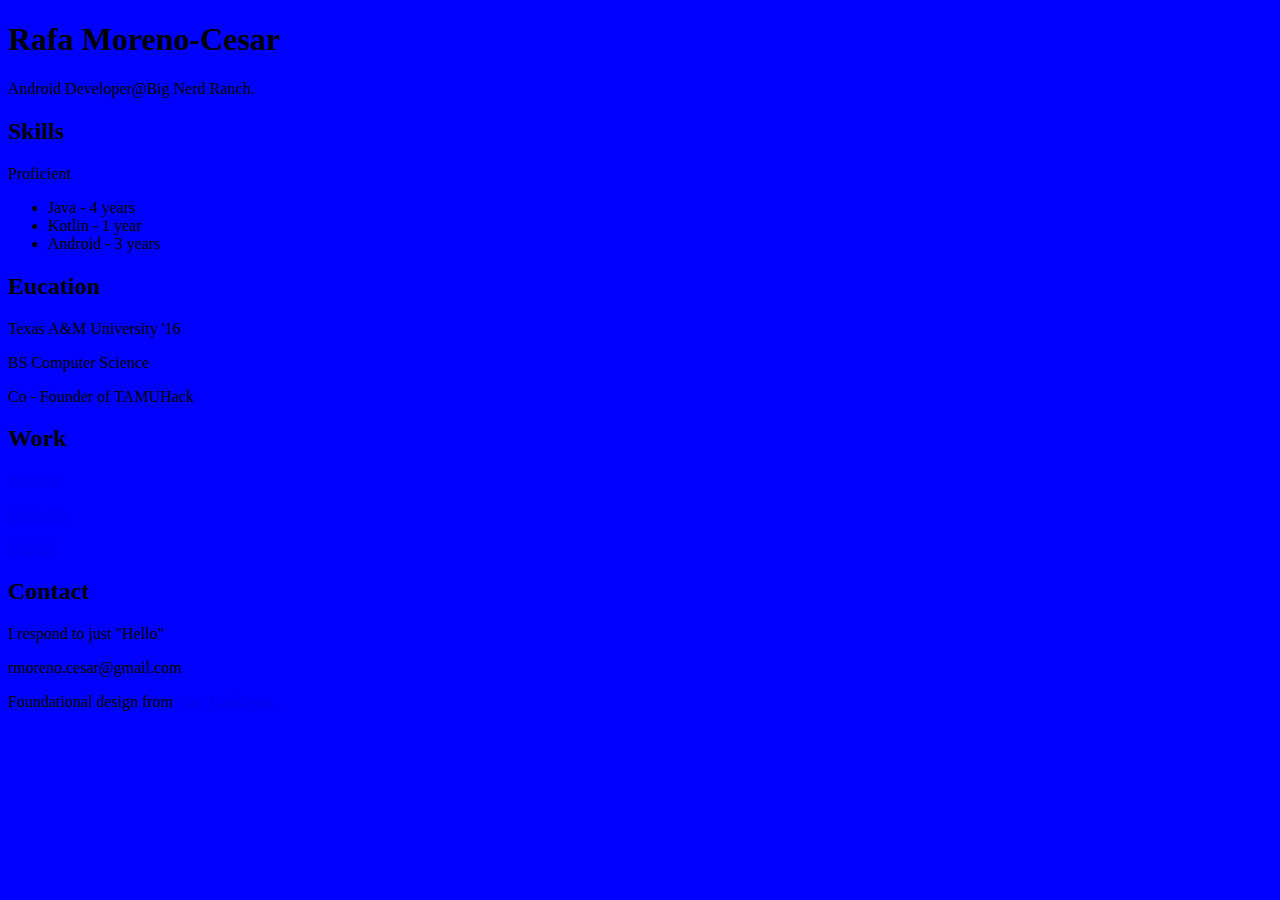
==== index.html @ a9cc30ae "spelling error" ====
<!DOCTYPE html>
<html>
    <head>
        <title>Rafa Moreno Cesar</title>
        <meta name=viewport content="width=device-width, initial-scale=1">
        <link rel="stylesheet" href="css/bootstrap.min.css">
        <link rel="stylesheet" href="css/animate.min.css">
        <link rel="stylesheet" href="css/style.css">
		<link href='http://fonts.googleapis.com/css?family=Quicksand:300,400,700' rel='stylesheet' type='text/css'>
    </head>
    <body bgcolor="blue">
        <h1 class="name animated flipInX">Rafa Moreno-Cesar</h1>
		<p class = "intro animated flipInX">Android Developer@Big Nerd Ranch.</p>
        <div class="boxes row animated flipInX">
            <div class="box col-md-3 col-xs-12 col-sm-6">
                <h2 class="boxLabel">Skills</h2>
                <p>Proficient</p>
                <ul>
                    <li>Java - 4 years</li>
                    <li>Kotlin - 1 year</li>
                    <li>Android - 3 years</li>
                </ul>
            </div>
            <div class="box col-md-3 col-xs-12 col-sm-6">
                <h2 class="boxLabel">Eucation</h2>
                <p>Texas A&M University '16</p>
                <p>BS Computer Science</p>
                <p>Co - Founder of TAMUHack</p>
            </div>
            <div class="box col-md-3 col-xs-12 col-sm-6">
                <h2 class="boxLabel">Work</h2>
                <p><a href="Rafael_Moreno_Res.pdf">Resume</a></p>
                <p><a href="http://linkedin.com/in/rafaelmorenocesar">LinkedIn</a><p>
                <p><a href="http://github.com/ralphie9224">GitHub</a></p>
            </div>
            <div class="box col-md-3 col-xs-12 col-sm-6">
                <h2 class="boxLabel">Contact</h2>
				</p>I respond to just "Hello"</p>
                <p>rmoreno.cesar@gmail.com</p>
                <!--<p><a href="availability.html">Availability</a></p>-->
            </div>
        </div>   
		<div class="pato">
				<p>Foundational design from <a href="http://plankenau.com">Pato Lankenau</a></p>
		</div>

	
		<!-- Start of StatCounter Code for Default Guide -->
	<script type="text/javascript">
		var sc_project=9575563; 
		var sc_invisible=1; 
		var sc_security="df9765fa"; 
		var scJsHost = (("https:" == document.location.protocol) ?
		"https://secure." : "http://www.");
		document.write("<sc"+"ript type='text/javascript' src='" +
		scJsHost+
		"statcounter.com/counter/counter.js'></"+"script>");
		</script>
		<noscript><div class="statcounter"><a title="web analytics"
		href="http://statcounter.com/" target="_blank"><img
		class="statcounter"
		src="http://c.statcounter.com/9575563/0/df9765fa/1/"
		alt="web analytics"></a></div>
	</noscript>
<!-- End of StatCounter Code for Default Guide -->
	
    </body>
</html>
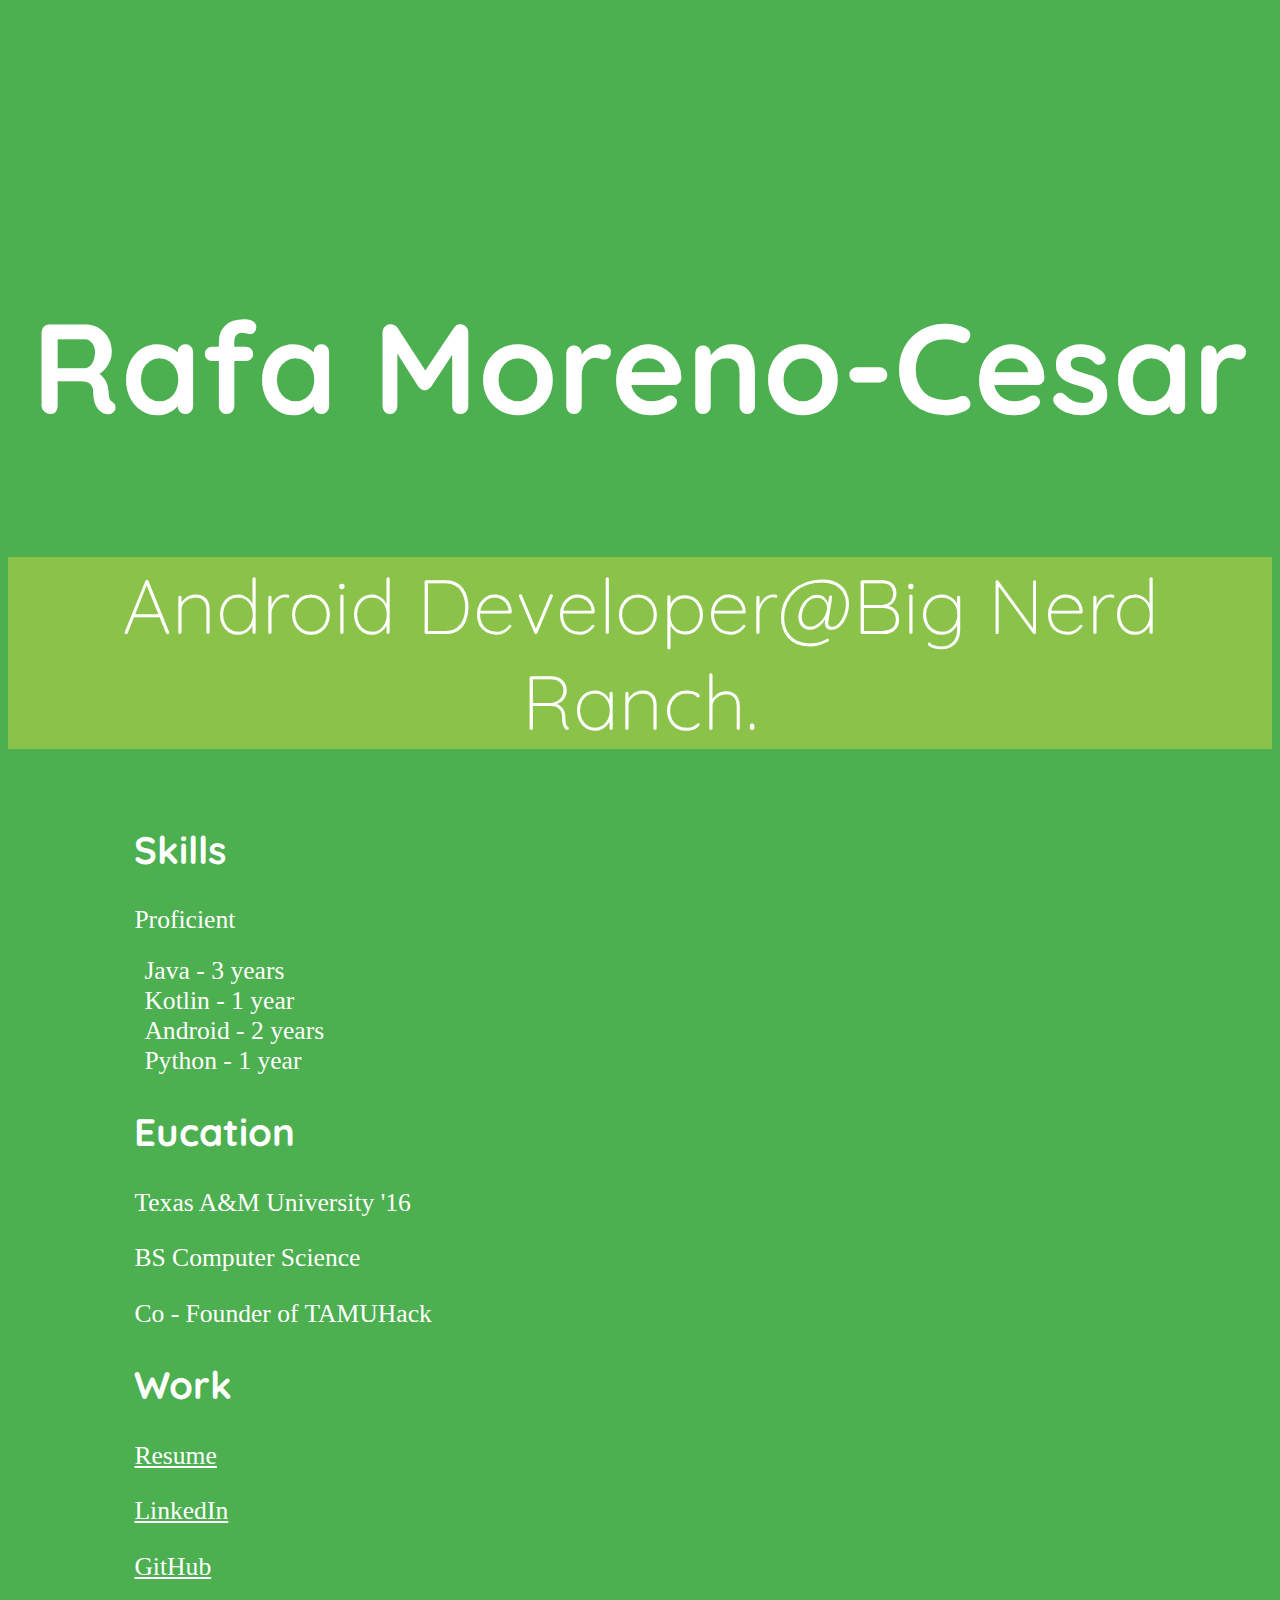
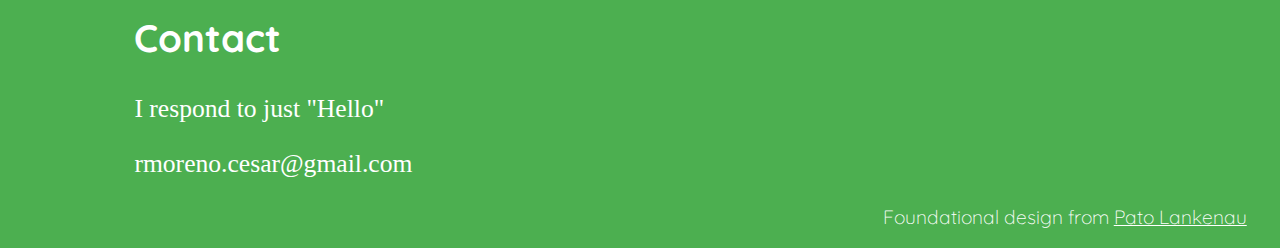
==== commit fde03e53: "trying to change background color to green" ====
--- a/index.html
+++ b/index.html
@@ -16,9 +16,10 @@
                 <h2 class="boxLabel">Skills</h2>
                 <p>Proficient</p>
                 <ul>
-                    <li>Java - 4 years</li>
+                    <li>Java - 3 years</li>
                     <li>Kotlin - 1 year</li>
-                    <li>Android - 3 years</li>
+                    <li>Android - 2 years</li>
+                    <li>Python - 1 year</li>
                 </ul>
             </div>
             <div class="box col-md-3 col-xs-12 col-sm-6">
--- a/css/style.css
+++ b/css/style.css
@@ -0,0 +1,66 @@
+@import url(http://fonts.googleapis.com/css?family=
+	Roboto:	500,100,300,700,500italic,100italic,300italic,400);
+body{
+    padding-top: 15%;
+    font-family: Roboto;
+    font-size: 1.6em;
+	background-color:#4CAF50;
+	color:white;
+}
+@media (min-width: 768px) and (max-width: 992px){
+    .box{
+        height:20em;
+    }
+}
+.boxes{
+    padding-left: 10%;
+    padding-right: 10%;
+	align:center;
+}
+
+a{
+	color:white;
+	text-decoration:underline;
+}
+.boxLabel{
+   font-family: 'Quicksand', sans-serif; 
+   font-weight:700;
+
+}
+.name{
+    text-align: center;
+    margin-left: auto;
+    margin-right: auto;
+    font-size: 5em;
+    padding-bottom: 2%;
+    font-family: 'Quicksand', sans-serif;
+}
+.intro{
+	text-align: center;
+	margin-left: auto;
+	margin-right: auto;
+	font-size: 3em;
+	background-color:#8BC34A;	
+	font-family: 'Quicksand', sans-serif;
+	font-weight:300;
+
+}
+
+
+ul{
+    list-style:none;
+    margin-top:-5px;
+    padding-left:10px;
+}
+li{
+    /* font-style:italic; */
+}
+.pato{
+   
+    bottom:0px;
+    text-align:right;
+	padding-right:2%;
+	font-family:'Quicksand';
+	font-weight:300;
+	font-size:.75em;
+}
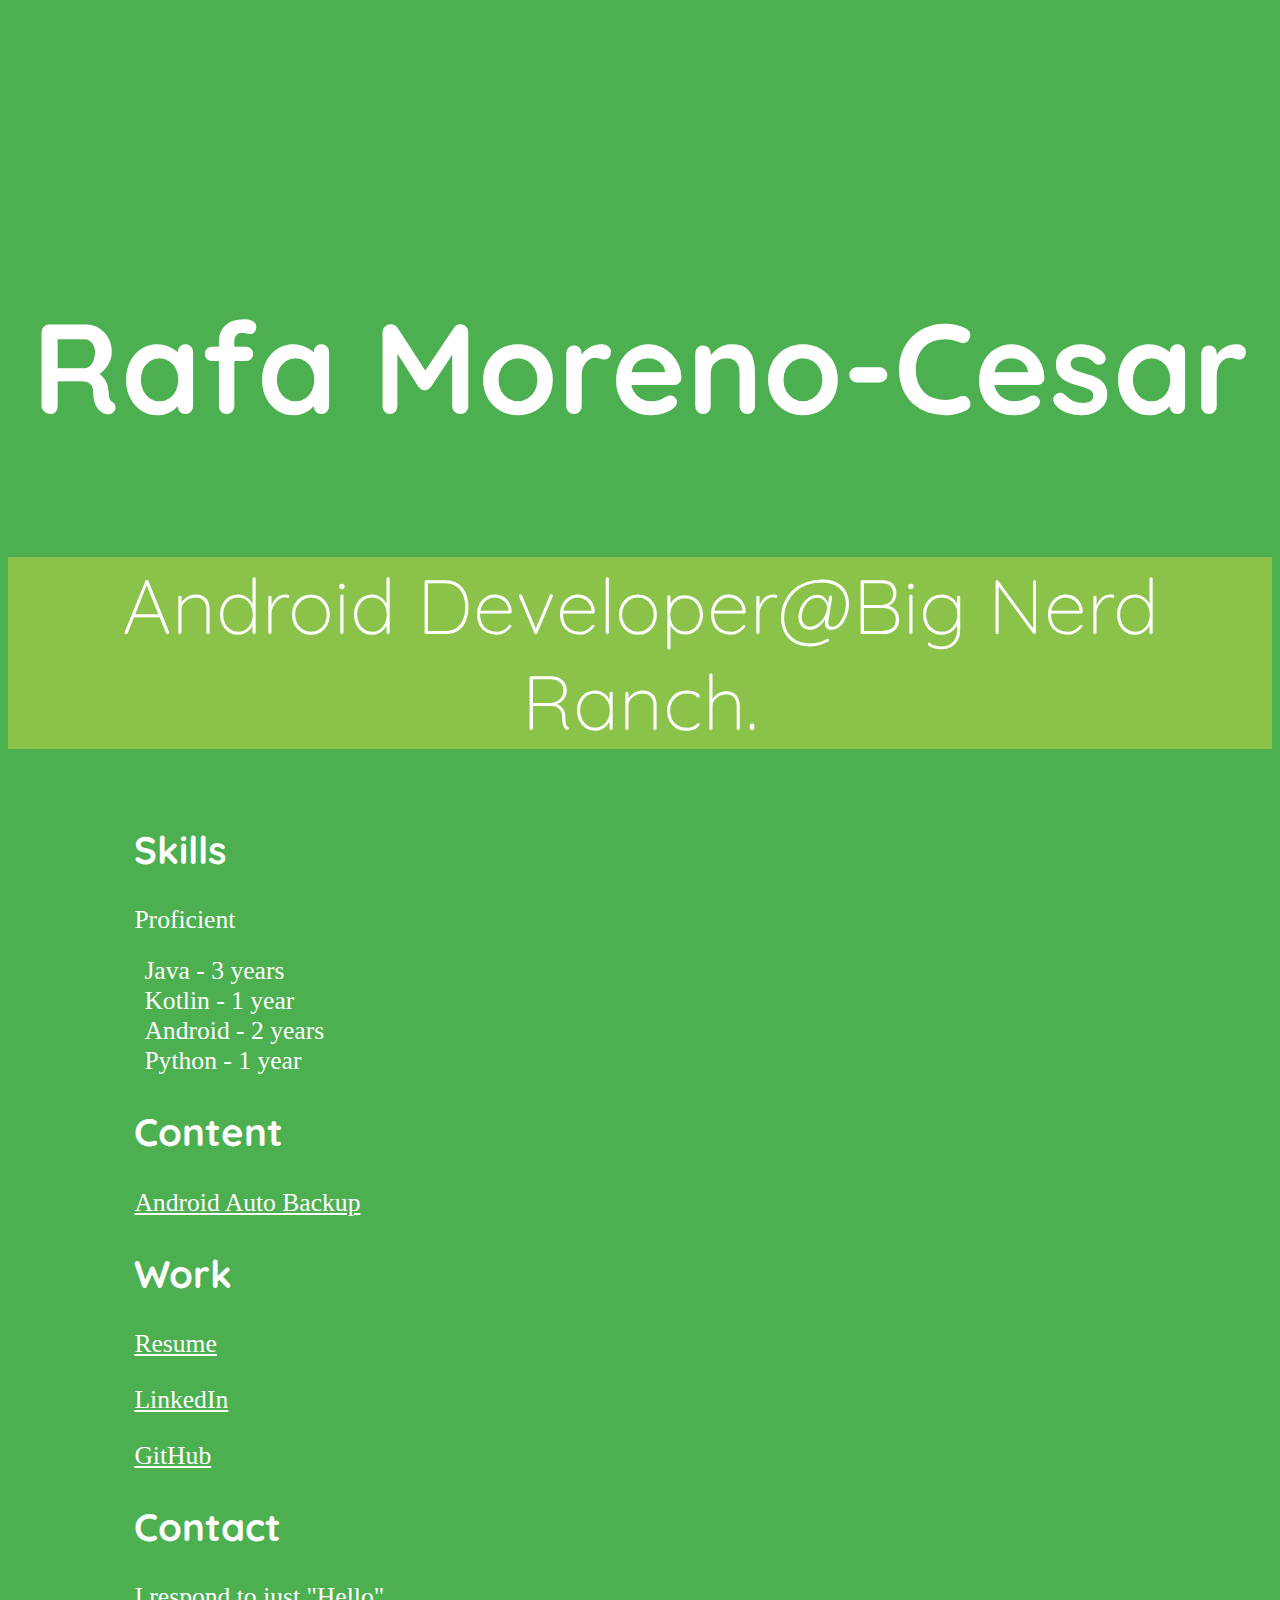
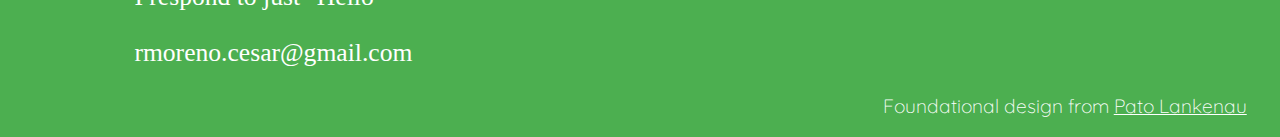
==== commit ed5bf533: "delete education section because no one cares. Including myself, and added content section with Andr" ====
--- a/index.html
+++ b/index.html
@@ -23,10 +23,8 @@
                 </ul>
             </div>
             <div class="box col-md-3 col-xs-12 col-sm-6">
-                <h2 class="boxLabel">Eucation</h2>
-                <p>Texas A&M University '16</p>
-                <p>BS Computer Science</p>
-                <p>Co - Founder of TAMUHack</p>
+                <h2 class="boxLabel">Content</h2>
+                <p><a href ="https://www.bignerdranch.com/blog/android-auto-backup-and-your-developer-workflow/"> Android Auto Backup</a></p>
             </div>
             <div class="box col-md-3 col-xs-12 col-sm-6">
                 <h2 class="boxLabel">Work</h2>
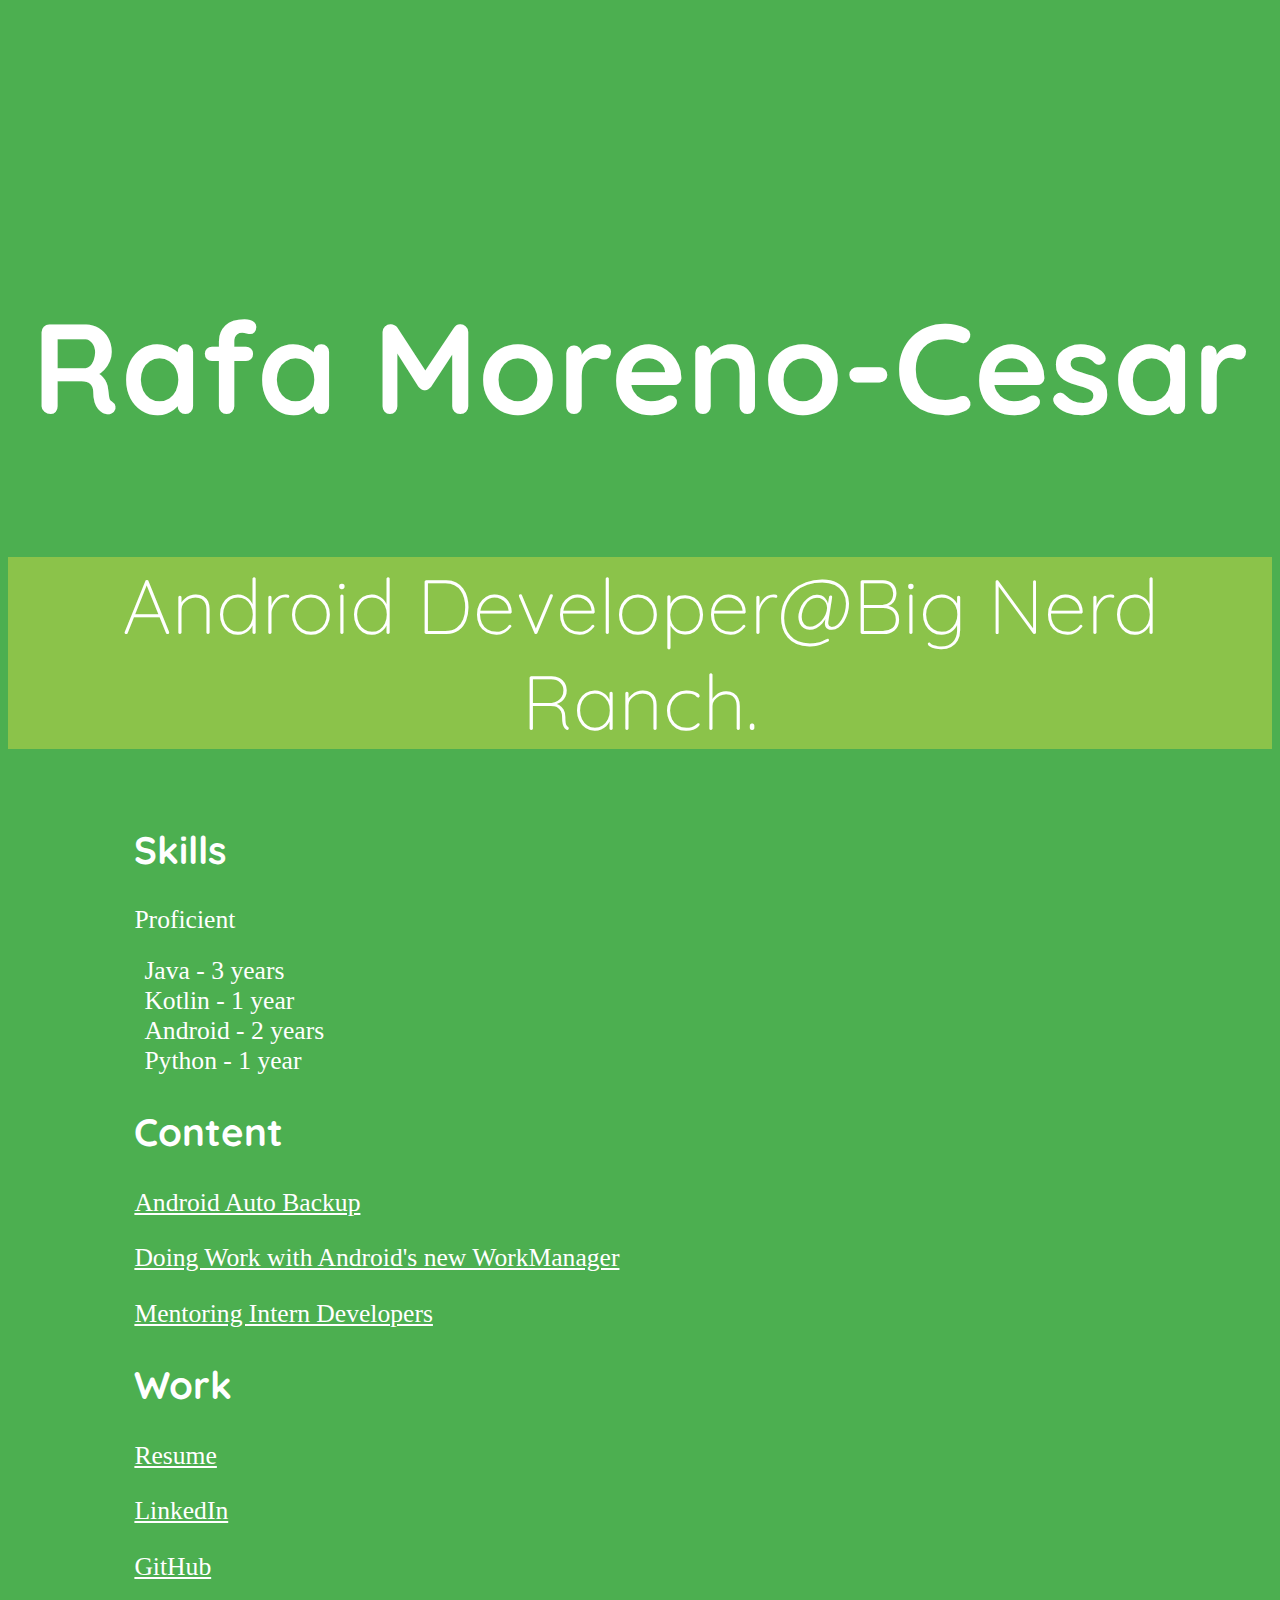
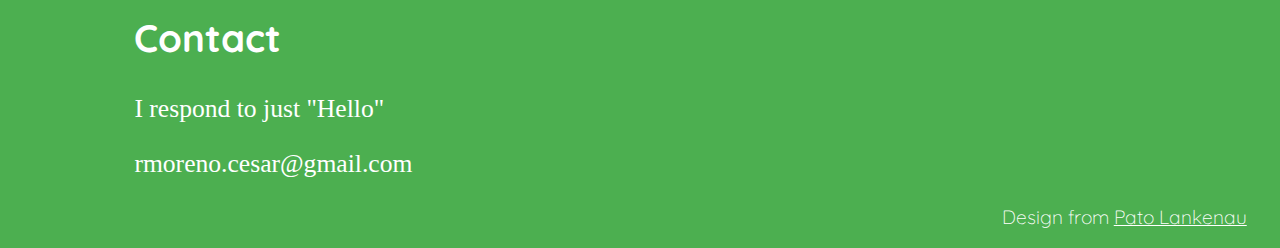
==== commit 5e8af9eb: "added mentoring intern developers blogpost" ====
--- a/index.html
+++ b/index.html
@@ -25,6 +25,8 @@
             <div class="box col-md-3 col-xs-12 col-sm-6">
                 <h2 class="boxLabel">Content</h2>
                 <p><a href ="https://www.bignerdranch.com/blog/android-auto-backup-and-your-developer-workflow/"> Android Auto Backup</a></p>
+		<p><a href="https://www.bignerdranch.com/blog/doing-work-with-androids-new-work-manager/"> Doing Work with Android's new WorkManager</a></p>
+                <p><a href="https://medium.com/@rmorenocesar/mentoring-your-intern-developers-c2903b328b74"> Mentoring Intern Developers</a></p>
             </div>
             <div class="box col-md-3 col-xs-12 col-sm-6">
                 <h2 class="boxLabel">Work</h2>
@@ -40,7 +42,7 @@
             </div>
         </div>   
 		<div class="pato">
-				<p>Foundational design from <a href="http://plankenau.com">Pato Lankenau</a></p>
+				<p>Design from <a href="http://plankenau.com">Pato Lankenau</a></p>
 		</div>
 
 	
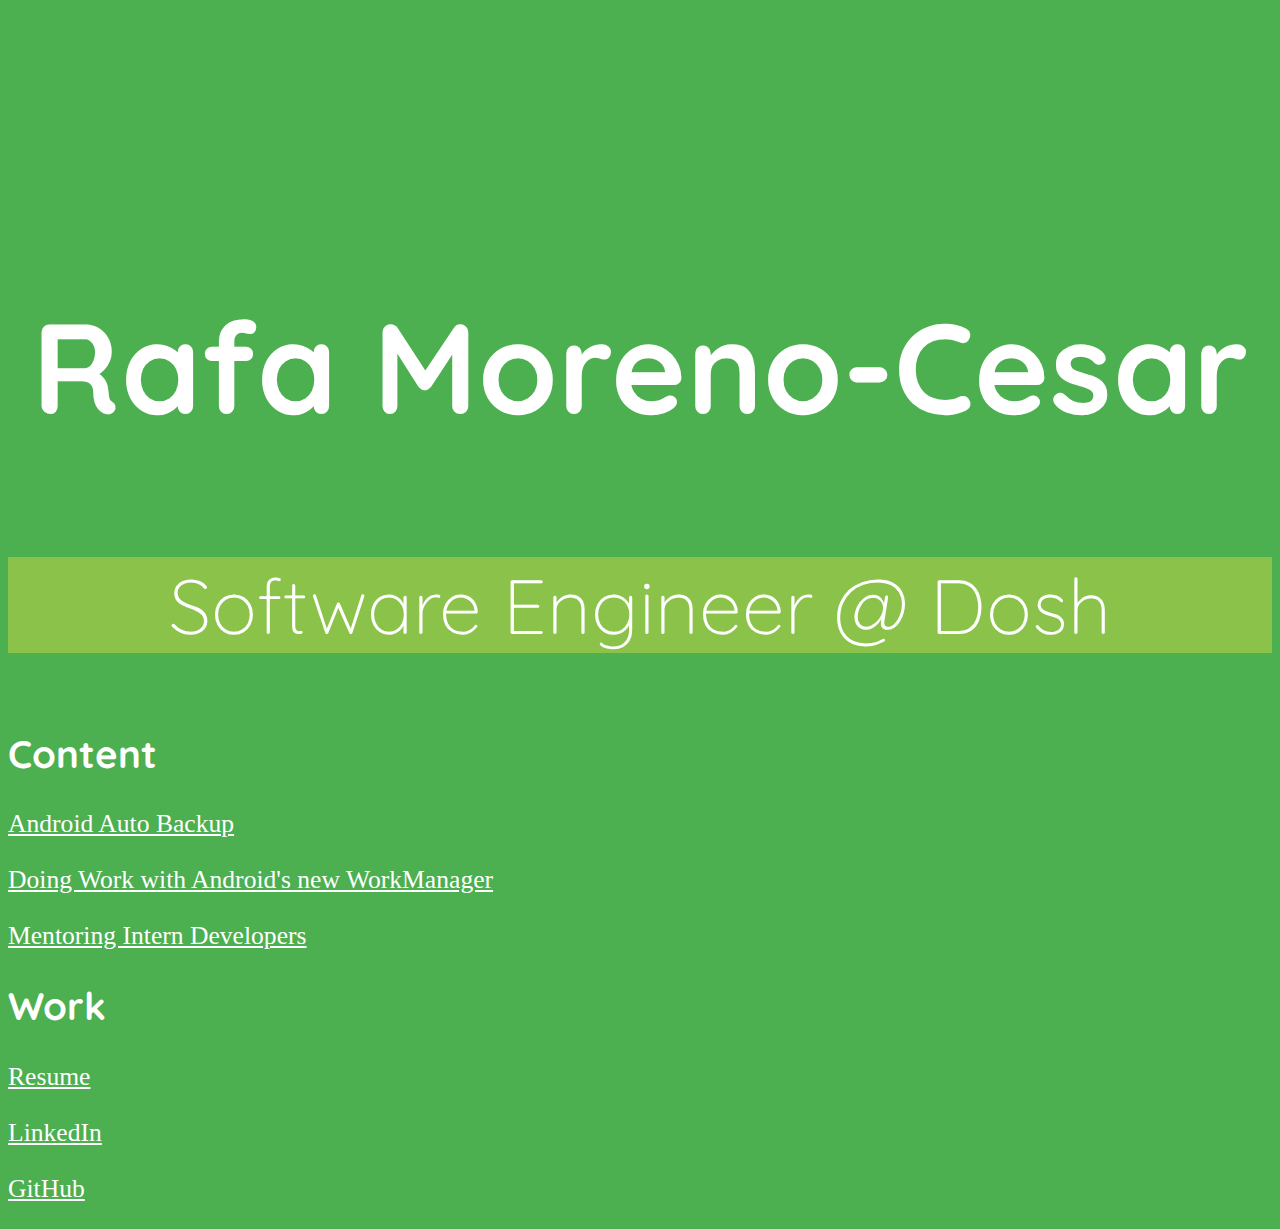
==== commit 206f9988: "Commit the index, not just the css" ====
--- a/index.html
+++ b/index.html
@@ -10,42 +10,22 @@
     </head>
     <body bgcolor="blue">
         <h1 class="name animated flipInX">Rafa Moreno-Cesar</h1>
-		<p class = "intro animated flipInX">Android Developer@Big Nerd Ranch.</p>
-        <div class="boxes row animated flipInX">
-            <div class="box col-md-3 col-xs-12 col-sm-6">
-                <h2 class="boxLabel">Skills</h2>
-                <p>Proficient</p>
-                <ul>
-                    <li>Java - 3 years</li>
-                    <li>Kotlin - 1 year</li>
-                    <li>Android - 2 years</li>
-                    <li>Python - 1 year</li>
-                </ul>
-            </div>
-            <div class="box col-md-3 col-xs-12 col-sm-6">
+		<p class = "intro animated flipInX">Software Engineer @ Dosh</p>
+        <div class="row">
+            <div class="col-md-3 col-md-offset-4">
                 <h2 class="boxLabel">Content</h2>
                 <p><a href ="https://www.bignerdranch.com/blog/android-auto-backup-and-your-developer-workflow/"> Android Auto Backup</a></p>
 		<p><a href="https://www.bignerdranch.com/blog/doing-work-with-androids-new-work-manager/"> Doing Work with Android's new WorkManager</a></p>
                 <p><a href="https://medium.com/@rmorenocesar/mentoring-your-intern-developers-c2903b328b74"> Mentoring Intern Developers</a></p>
             </div>
-            <div class="box col-md-3 col-xs-12 col-sm-6">
+            <div class="col-md-3">
                 <h2 class="boxLabel">Work</h2>
                 <p><a href="Rafael_Moreno_Res.pdf">Resume</a></p>
                 <p><a href="http://linkedin.com/in/rafaelmorenocesar">LinkedIn</a><p>
                 <p><a href="http://github.com/ralphie9224">GitHub</a></p>
             </div>
-            <div class="box col-md-3 col-xs-12 col-sm-6">
-                <h2 class="boxLabel">Contact</h2>
-				</p>I respond to just "Hello"</p>
-                <p>rmoreno.cesar@gmail.com</p>
-                <!--<p><a href="availability.html">Availability</a></p>-->
-            </div>
         </div>   
-		<div class="pato">
-				<p>Design from <a href="http://plankenau.com">Pato Lankenau</a></p>
-		</div>
 
-	
 		<!-- Start of StatCounter Code for Default Guide -->
 	<script type="text/javascript">
 		var sc_project=9575563; 
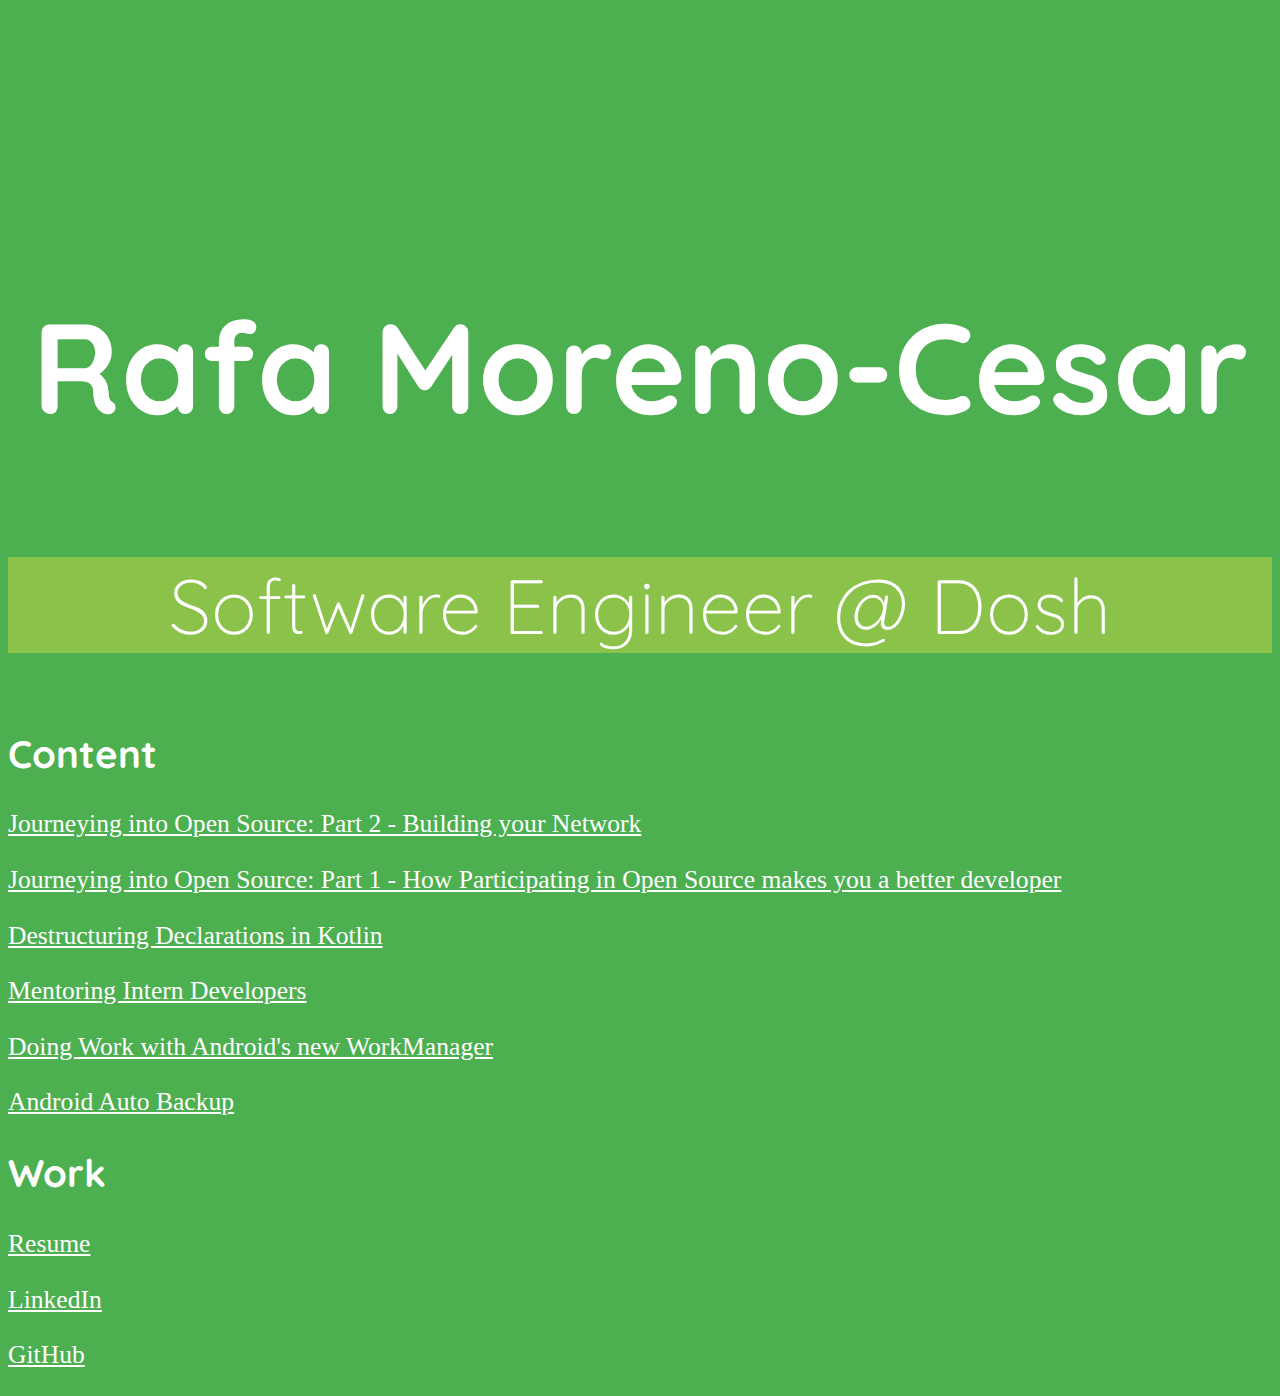
==== commit 6915b37c: "Add Part 2 of Journeying Into Open Source" ====
--- a/index.html
+++ b/index.html
@@ -14,9 +14,12 @@
         <div class="row">
             <div class="col-md-3 col-md-offset-4">
                 <h2 class="boxLabel">Content</h2>
-                <p><a href ="https://www.bignerdranch.com/blog/android-auto-backup-and-your-developer-workflow/"> Android Auto Backup</a></p>
+                <p><a href="https://medium.com/@rmorenocesar/journeying-into-open-source-part-2-building-your-n-20a53e2b8f01">Journeying into Open Source: Part 2 - Building your Network</a></p>
+		<p><a href="https://medium.com/@rmorenocesar/journeying-into-open-source-part-1-92d61be40bb6">Journeying into Open Source: Part 1 - How Participating in Open Source makes you a better developer</a></p>
+		<p><a href="https://www.bignerdranch.com/blog/kotlin-destructuring-declarations-and-componentn/"> Destructuring Declarations in Kotlin</a><p>
+                <p><a href="https://medium.com/@rmorenocesar/mentoring-your-intern-developers-c2903b328b74"> Mentoring Intern Developers</a></p>
 		<p><a href="https://www.bignerdranch.com/blog/doing-work-with-androids-new-work-manager/"> Doing Work with Android's new WorkManager</a></p>
-                <p><a href="https://medium.com/@rmorenocesar/mentoring-your-intern-developers-c2903b328b74"> Mentoring Intern Developers</a></p>
+                <p><a href="https://www.bignerdranch.com/blog/android-auto-backup-and-your-developer-workflow/"> Android Auto Backup</a></p>
             </div>
             <div class="col-md-3">
                 <h2 class="boxLabel">Work</h2>
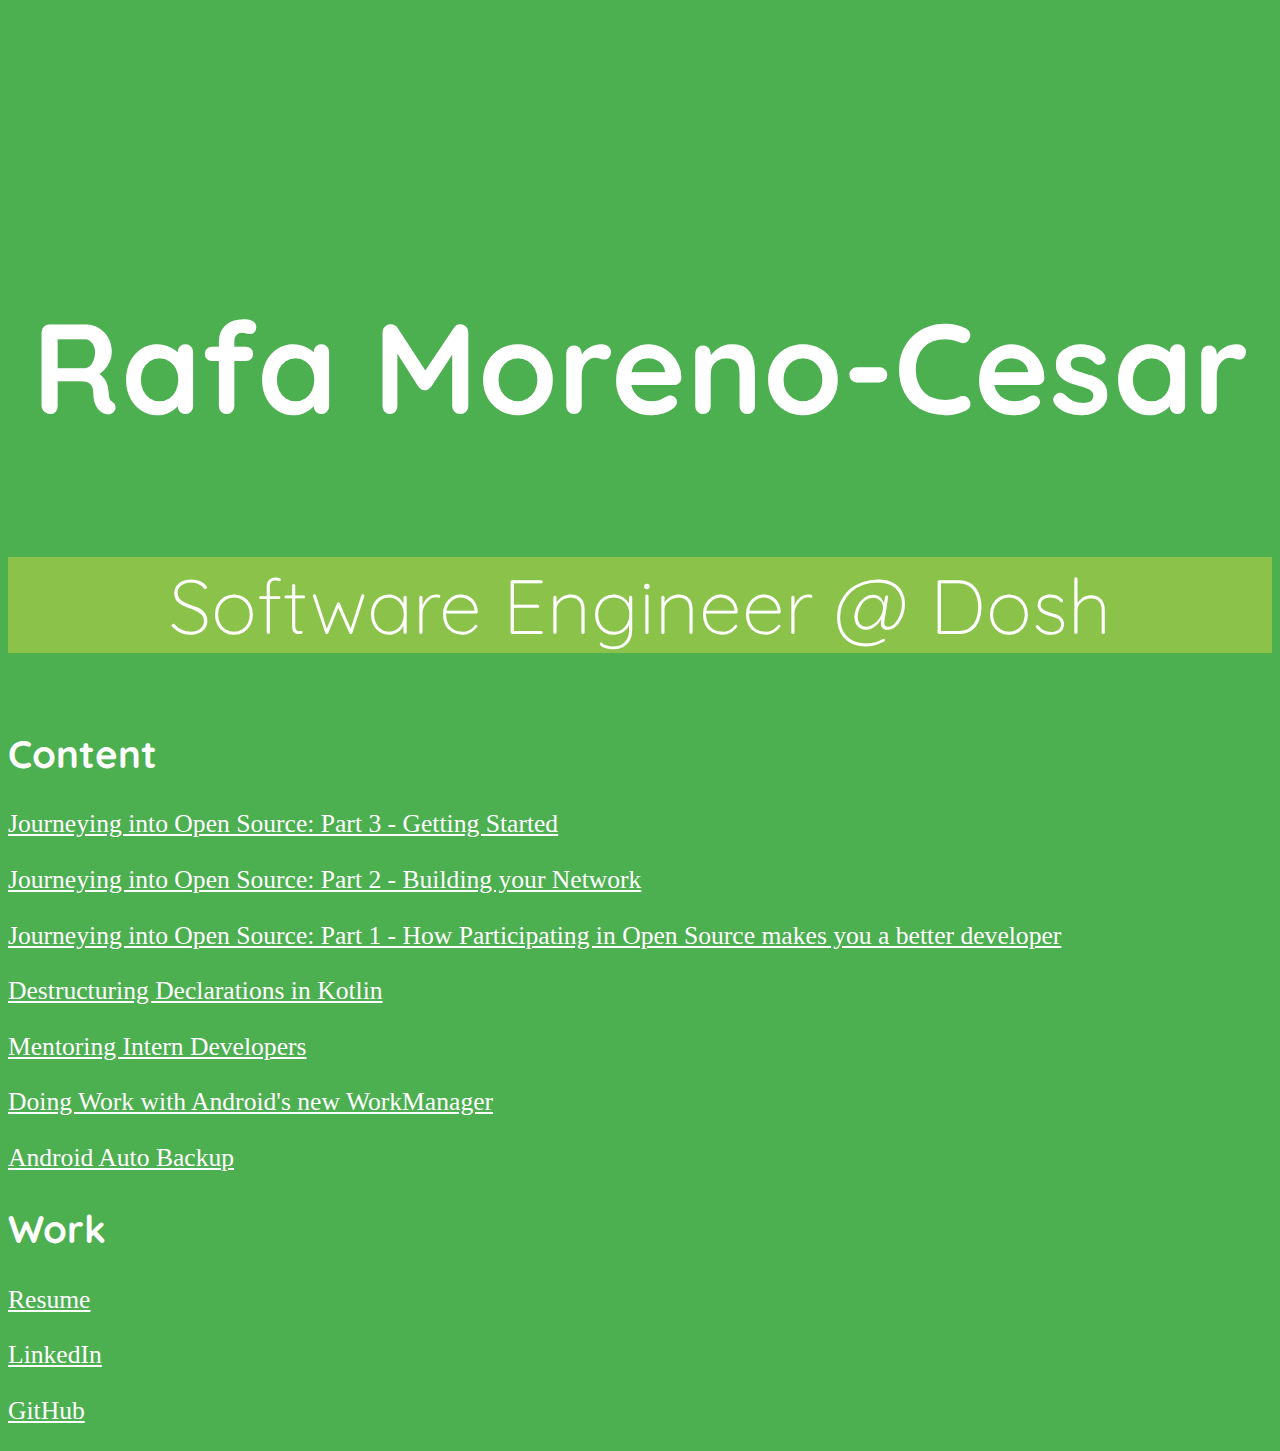
==== commit 40fd6596: "Delete Resume" ====
--- a/index.html
+++ b/index.html
@@ -14,6 +14,7 @@
         <div class="row">
             <div class="col-md-3 col-md-offset-4">
                 <h2 class="boxLabel">Content</h2>
+                <p><a href="https://medium.com/@rmorenocesar/journeying-into-open-source-part-3-getting-started-ef5656399993">Journeying into Open Source: Part 3 - Getting Started</a></p>
                 <p><a href="https://medium.com/@rmorenocesar/journeying-into-open-source-part-2-building-your-n-20a53e2b8f01">Journeying into Open Source: Part 2 - Building your Network</a></p>
 		<p><a href="https://medium.com/@rmorenocesar/journeying-into-open-source-part-1-92d61be40bb6">Journeying into Open Source: Part 1 - How Participating in Open Source makes you a better developer</a></p>
 		<p><a href="https://www.bignerdranch.com/blog/kotlin-destructuring-declarations-and-componentn/"> Destructuring Declarations in Kotlin</a><p>
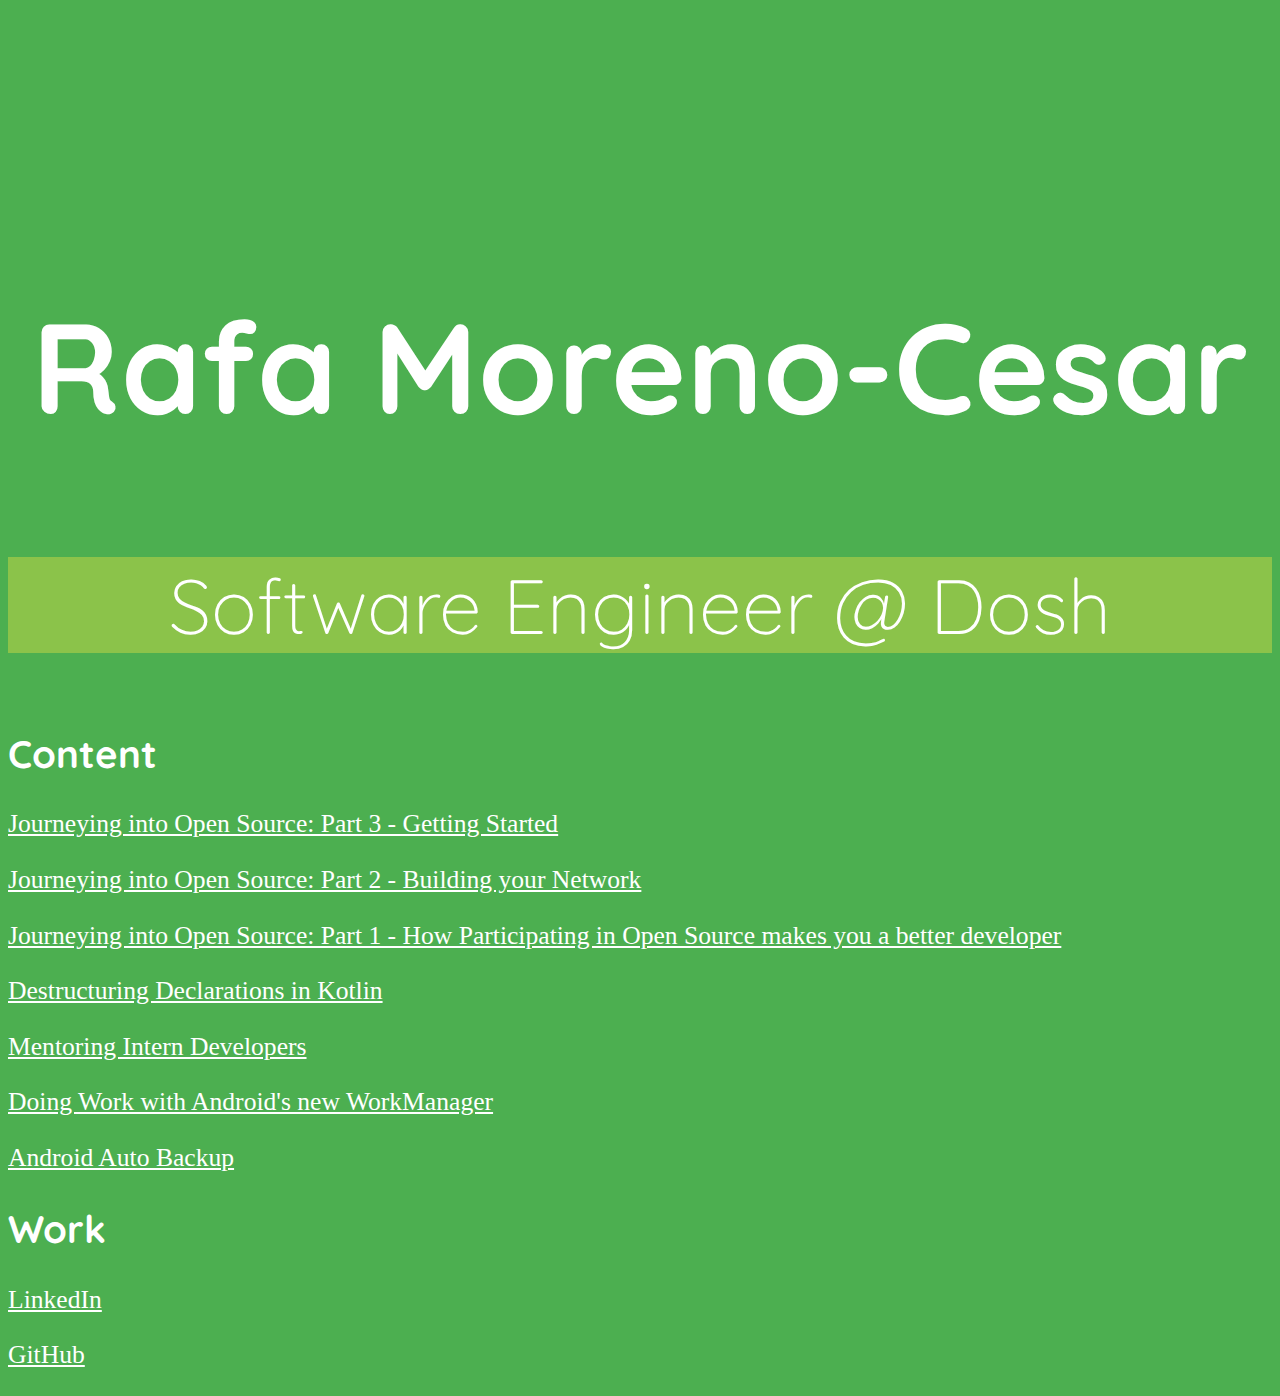
==== commit 32a1dee3: "Delete reference to resume" ====
--- a/index.html
+++ b/index.html
@@ -24,7 +24,6 @@
             </div>
             <div class="col-md-3">
                 <h2 class="boxLabel">Work</h2>
-                <p><a href="Rafael_Moreno_Res.pdf">Resume</a></p>
                 <p><a href="http://linkedin.com/in/rafaelmorenocesar">LinkedIn</a><p>
                 <p><a href="http://github.com/ralphie9224">GitHub</a></p>
             </div>
